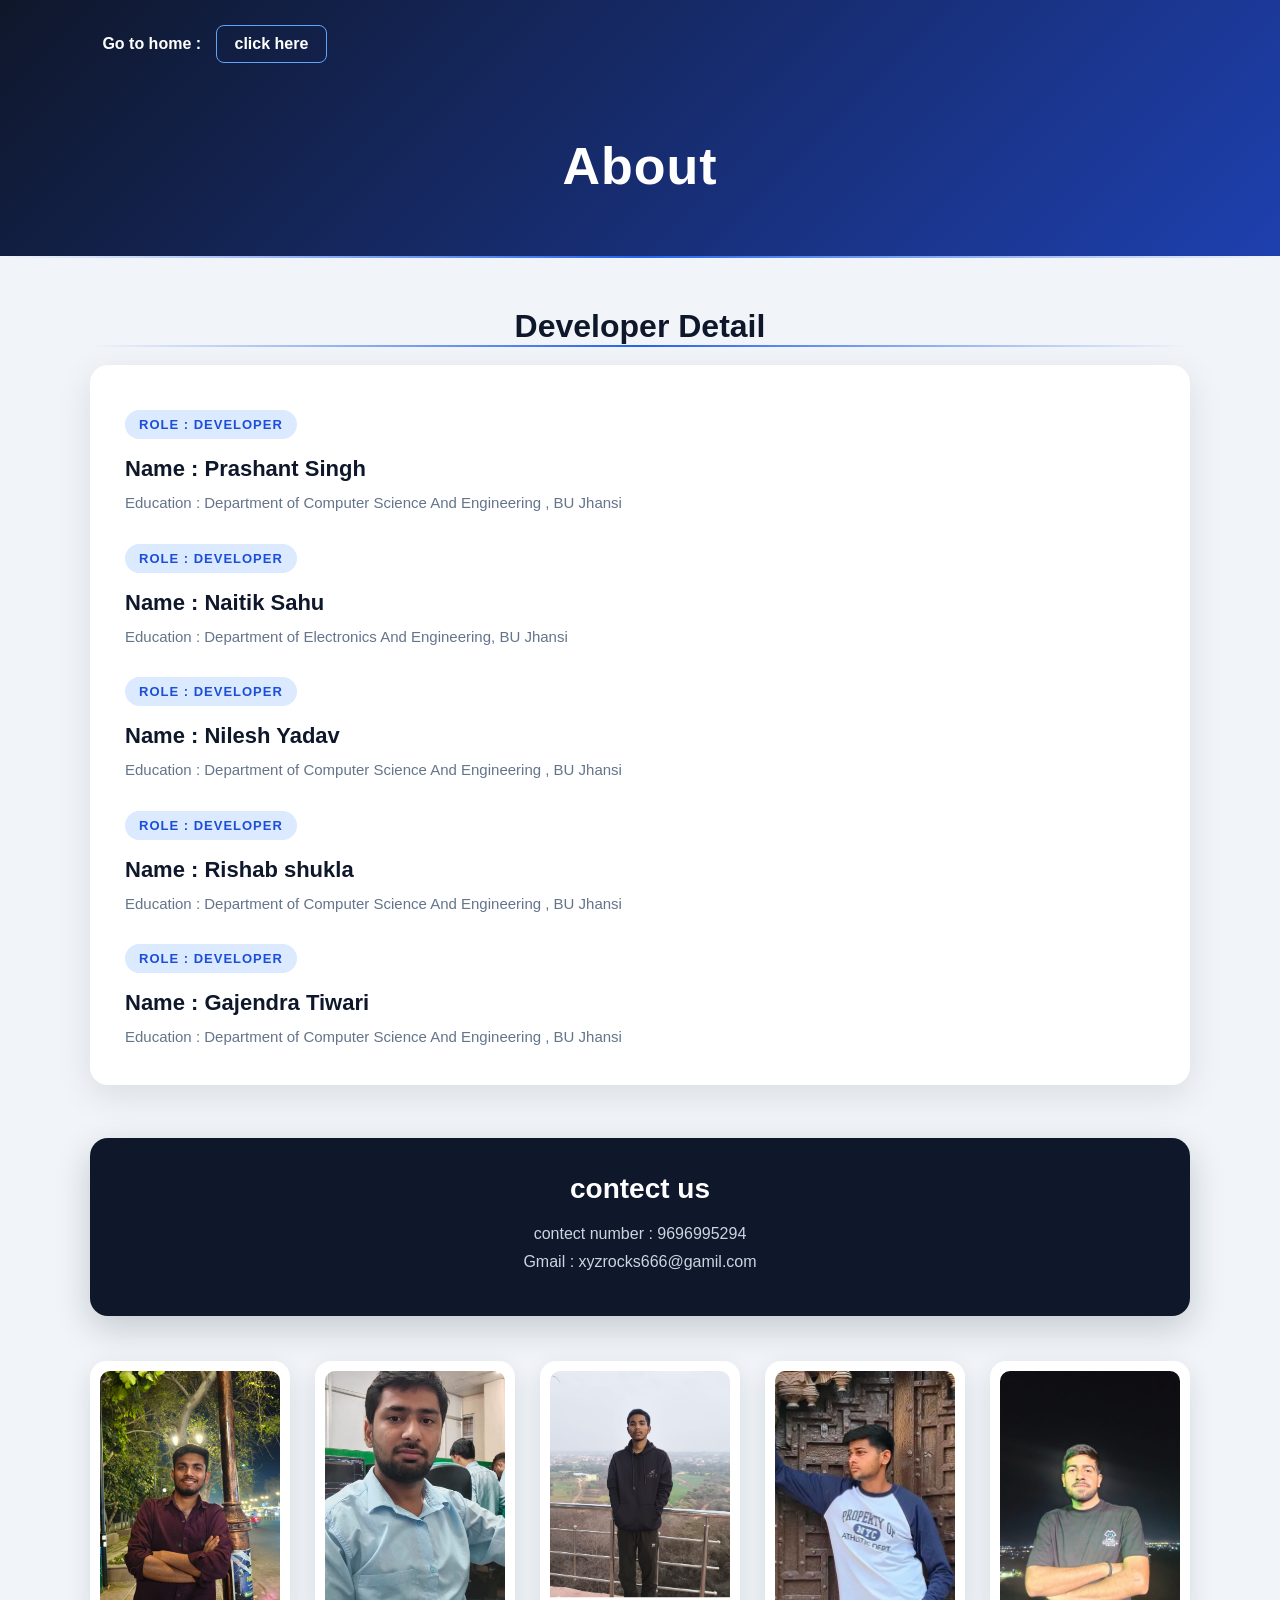
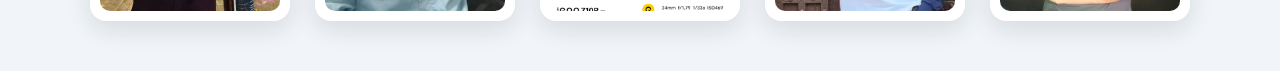
==== about.html @ a5254531 "Update about.html" ====
<!DOCTYPE html>
<html lang="en">

<head>
    <meta charset="UTF-8">
    <meta name="viewport" content="width=device-width, initial-scale=1.0">
    <link rel="apple-tought-incon" href="/rocc.jpg">
    <title>Education</title>
    <link rel="stylesheet" href="about.css">
</head>

<body>


    <header>
        <div>
             <h3> 
            <b>
                Go to home : <a href="/index.html"> click here </a>
            </b>
        </h3>
        </div>
        <br>
    <h1> About </h1>
    </header>
    <hr>
    <main>
        <div>
            <h1> 
                <b> Developer Detail </b>
        </div>
        <hr>
        <br>
        <div>
            <div>
                  <h3> role : Developer</h3>

            </div>
            <div > 
                
                    <name>         Name : Prashant Singh</name>
            
                
            </div>
            
            <div > 
                
                    <education> Education : Department of Computer Science And Engineering , BU Jhansi</education>
                
            </div>
            <br>

            <div>
                  <h3> role : Developer</h3>

            </div>
            <div > 
                
                    <name>         Name : Naitik Sahu</name>
            
                
            </div>
            
            <div > 
                
                    <education> Education : Department of Electronics And Engineering, BU Jhansi</education>
                
            </div>
            <br>

            <div>
                  <h3> role : Developer</h3>

            </div>
            <div > 
                
                    <name>         Name : Nilesh Yadav</name>
            
                
            </div>
            
            <div > 
                
                    <education> Education : Department of Computer Science And Engineering , BU Jhansi</education>
                
            </div>
            <br>
            <div>
                  <h3> role : Developer</h3>

            </div>
            <div > 
                
                    <name>         Name : Rishab shukla</name>
            
                
            </div>
            
            <div > 
                
                    <education> Education : Department of Computer Science And Engineering , BU Jhansi</education>
                
            </div>
            <br>
            <div>
                  <h3> role : Developer</h3>

            </div>
            <div > 
                
                    <name>         Name : Gajendra Tiwari</name>
            
                
            </div>
            
            <div > 
                
                    <education> Education : Department of Computer Science And Engineering , BU Jhansi</education>
                
            </div>
        </div>
          <br>


        <div>
            <div>
                <h2>
                    <b>
                        contect us 
                    </b>
                </h2>
            </div>
            <div>
                <mobile>
                    contect number : 9696995294
                </mobile>
            </div>
            <div>
                <email>
                    Gmail : xyzrocks666@gamil.com
                </email>
            </div>
        </div>

        <div>
            <div>
                <img src="/about.jpg" alt="Developer Photo" >
            </div>
            <div>
                <img src="/rishab.jpeg" alt="Developer Photo" >
            </div>
            <div>
                <img src="/naitik.jpeg" alt="Developer Photo" >
            </div>
            <div>
                <img src="/nilesh.jpeg" alt="Developer Photo" >
            </div>
            <div>
                <img src="/gajendra.jpeg" alt="Developer Photo" >
            </div>
        </div>

    </main>
</body>

</html>
---- about.css ----
/* =========================
   RESET
========================= */

* {
    margin: 0;
    padding: 0;
    box-sizing: border-box;
}

body {
    font-family: "Segoe UI", Arial, sans-serif;
    background: #f1f5f9;
    color: #1e293b;
}


/* =========================
   HEADER
========================= */

header {
    background: linear-gradient(135deg, #0f172a, #1e40af);
    padding: 25px 8% 60px;
    color: white;
}

/* Home link */

header h3 {
    font-size: 16px;
    font-weight: 500;
}

header a {
    display: inline-block;
    margin-left: 10px;
    padding: 9px 18px;

    color: white;
    text-decoration: none;

    border: 1px solid #60a5fa;
    border-radius: 8px;

    transition: 0.3s ease;
}

header a:hover {
    background: #60a5fa;
    color: #0f172a;
}


/* Header title */

header h1 {
    text-align: center;
    margin-top: 55px;

    font-size: clamp(30px, 5vw, 52px);
    font-weight: 700;

    letter-spacing: 1px;
}


/* =========================
   HORIZONTAL LINE
========================= */

hr {
    border: none;
    height: 2px;

    background: linear-gradient(
        90deg,
        transparent,
        #2563eb,
        transparent
    );
}


/* =========================
   MAIN
========================= */

main {
    width: 90%;
    max-width: 1100px;
    margin: 50px auto;
}


/* About Developers heading */

main > div:first-child {
    text-align: center;
}

main > div:first-child h1 {
    font-size: 32px;
    color: #0f172a;
}


/* =========================
   DEVELOPER INFORMATION
========================= */

/*
   Your developer information is inside
   the second main div.
*/

main > div:nth-of-type(2) {
    background: white;

    padding: 35px;

    border-radius: 18px;

    box-shadow:
        0 10px 35px rgba(15, 23, 42, 0.10);
}


/* Developer role */

main > div:nth-of-type(2) h3 {
    display: inline-block;

    margin-top: 10px;
    margin-bottom: 12px;

    padding: 7px 14px;

    background: #dbeafe;
    color: #1d4ed8;

    border-radius: 20px;

    font-size: 13px;

    text-transform: uppercase;
    letter-spacing: 1px;
}


/* Developer name */

name {
    display: block;

    font-size: 22px;
    font-weight: 700;

    color: #0f172a;

    margin: 5px 0 8px;
}


/* Education */

education {
    display: block;

    color: #64748b;

    font-size: 15px;

    line-height: 1.7;
}


/* =========================
   CONTACT
========================= */

main > div:nth-of-type(3) {
    margin-top: 35px;

    padding: 35px;

    text-align: center;

    background: #0f172a;

    color: white;

    border-radius: 18px;

    box-shadow:
        0 12px 35px rgba(15, 23, 42, 0.2);
}


main > div:nth-of-type(3) h2 {
    font-size: 28px;
    margin-bottom: 20px;
}


/* Contact information */

mobile,
email {
    display: block;

    margin: 10px;

    color: #cbd5e1;

    font-size: 16px;
}


/* =========================
   DEVELOPER PHOTOS
========================= */

main > div:nth-of-type(4) {
    margin-top: 45px;

    display: grid;

    grid-template-columns:
        repeat(auto-fit, minmax(180px, 1fr));

    gap: 25px;
}


/* Photo cards */

main > div:nth-of-type(4) > div {
    background: white;

    padding: 10px;

    border-radius: 16px;

    overflow: hidden;

    box-shadow:
        0 8px 25px rgba(15, 23, 42, 0.12);

    transition: all 0.35s ease;
}


/* Photo hover */

main > div:nth-of-type(4) > div:hover {
    transform: translateY(-8px);

    box-shadow:
        0 18px 35px rgba(37, 99, 235, 0.25);
}


/* Images */

main > div:nth-of-type(4) img {
    width: 100%;
    height: 240px;

    object-fit: cover;

    display: block;

    border-radius: 10px;

    transition: 0.4s ease;
}


main > div:nth-of-type(4) > div:hover img {
    transform: scale(1.05);
}


/* =========================
   MOBILE
========================= */

@media (max-width: 600px) {

    header {
        padding: 20px 5% 45px;
    }

    header h1 {
        font-size: 30px;
        margin-top: 40px;
    }

    main {
        width: 94%;
        margin: 35px auto;
    }

    main > div:nth-of-type(2) {
        padding: 20px;
    }

    main > div:nth-of-type(3) {
        padding: 25px 15px;
    }

    main > div:nth-of-type(4) {
        grid-template-columns: 1fr 1fr;
        gap: 12px;
    }

    main > div:nth-of-type(4) img {
        height: 180px;
    }

    name {
        font-size: 18px;
    }

    education {
        font-size: 14px;
    }
}
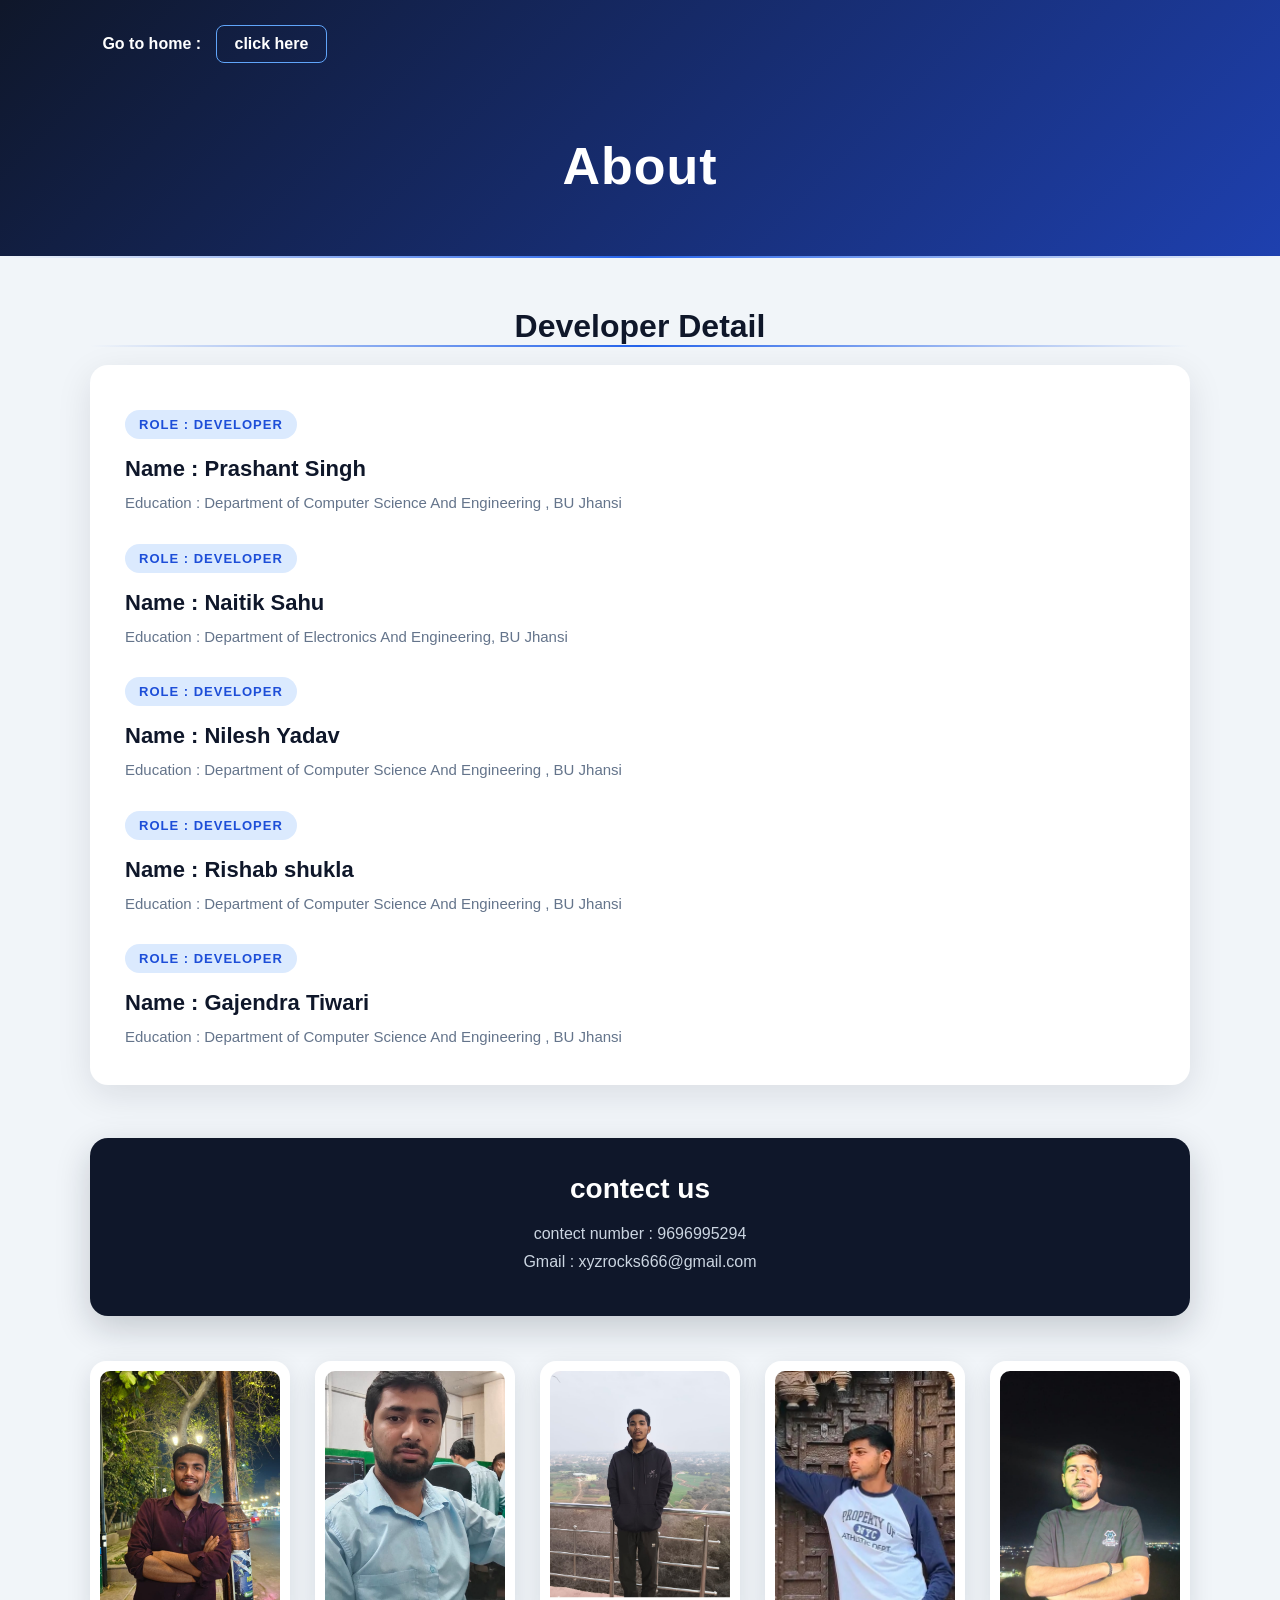
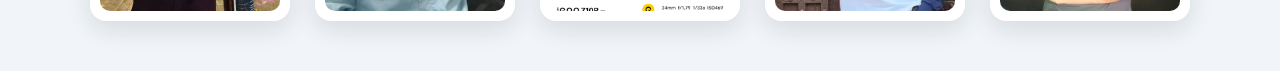
==== commit 1039f7d4: "Fix HTML formatting and correct typos" ====
--- a/about.html
+++ b/about.html
@@ -137,7 +137,7 @@
             </div>
             <div>
                 <email>
-                    Gmail : xyzrocks666@gamil.com
+                    Gmail : xyzrocks666@gmail.com
                 </email>
             </div>
         </div>
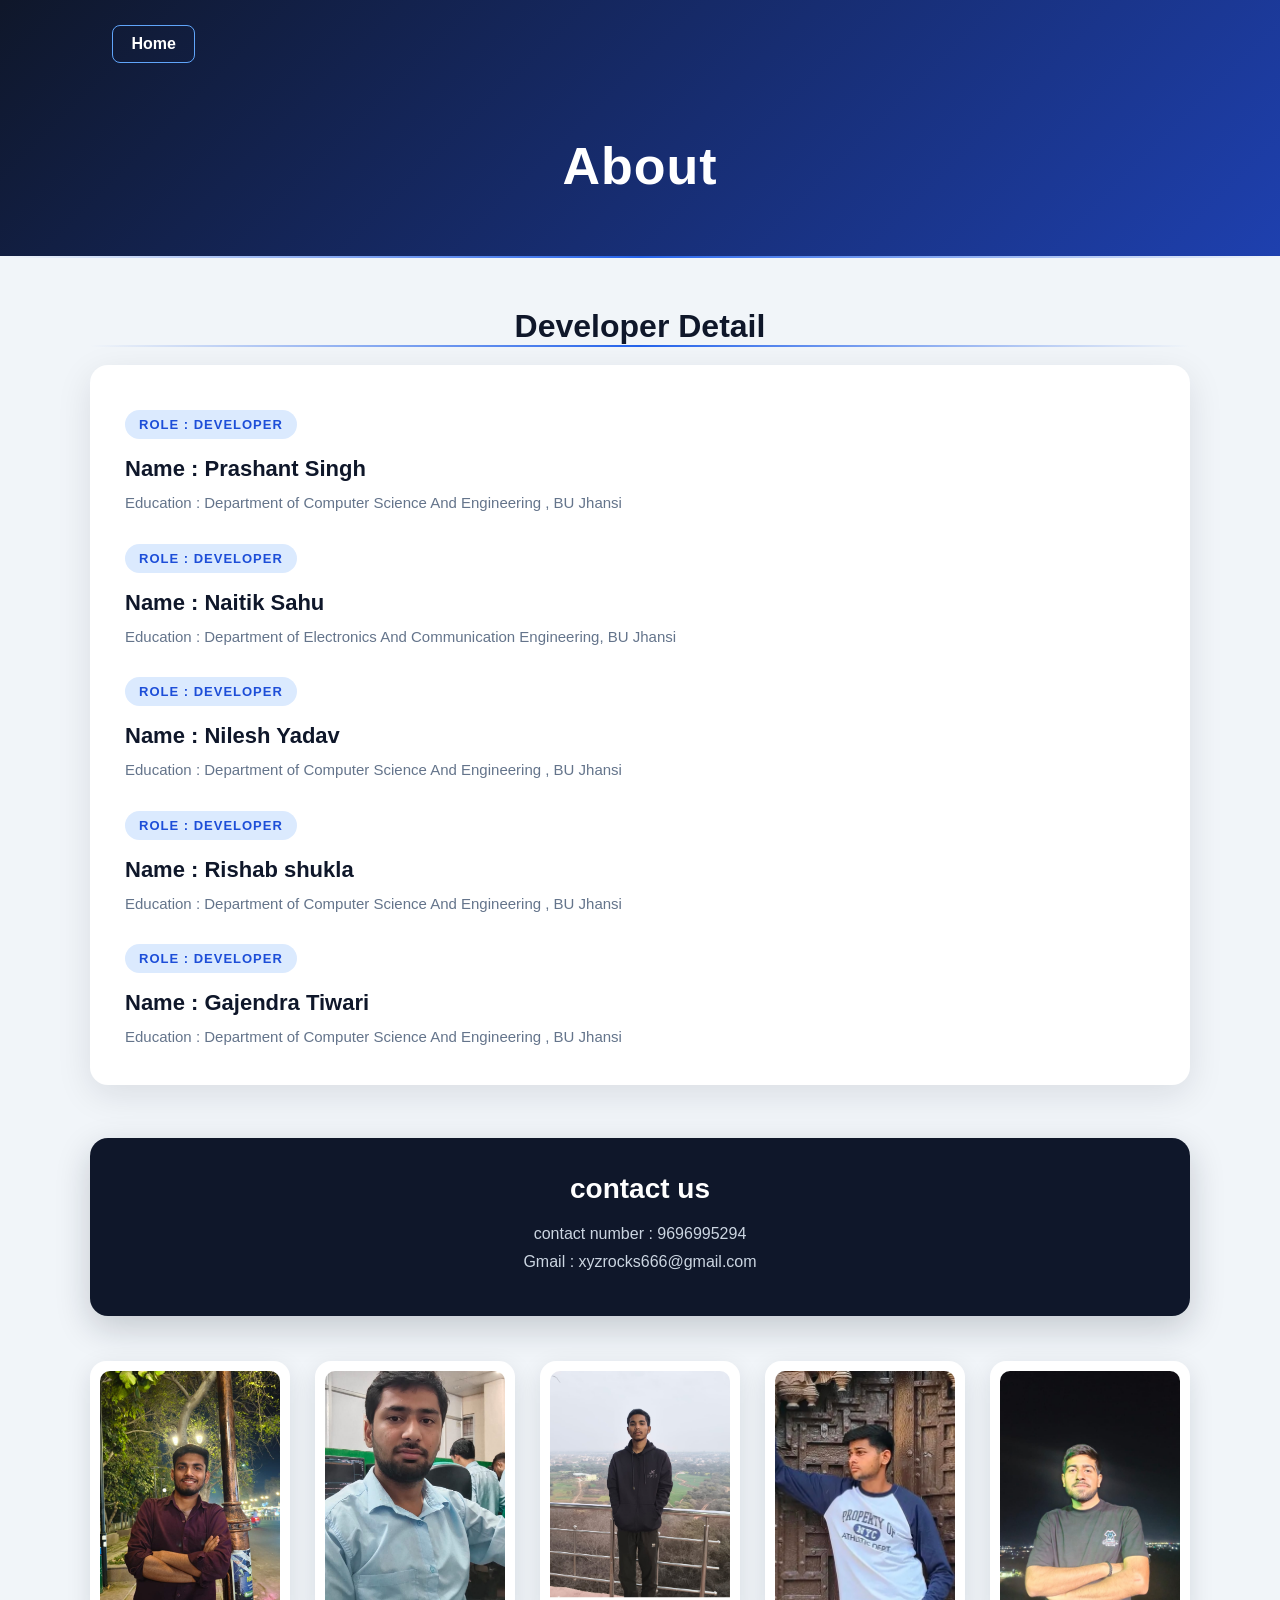
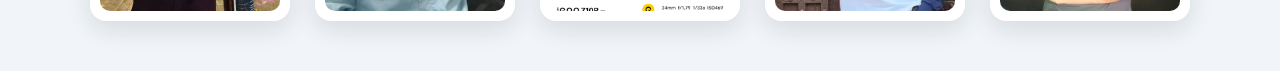
==== commit 2d0b8d0f: "Update about.html" ====
--- a/about.html
+++ b/about.html
@@ -16,7 +16,7 @@
         <div>
              <h3> 
             <b>
-                Go to home : <a href="/index.html"> click here </a>
+                <a href="/index.html"> Home </a>
             </b>
         </h3>
         </div>
@@ -63,7 +63,7 @@
             
             <div > 
                 
-                    <education> Education : Department of Electronics And Engineering, BU Jhansi</education>
+                    <education> Education : Department of Electronics And Communication Engineering, BU Jhansi</education>
                 
             </div>
             <br>
@@ -126,13 +126,13 @@
             <div>
                 <h2>
                     <b>
-                        contect us 
+                        contact us 
                     </b>
                 </h2>
             </div>
             <div>
                 <mobile>
-                    contect number : 9696995294
+                    contact number : 9696995294
                 </mobile>
             </div>
             <div>
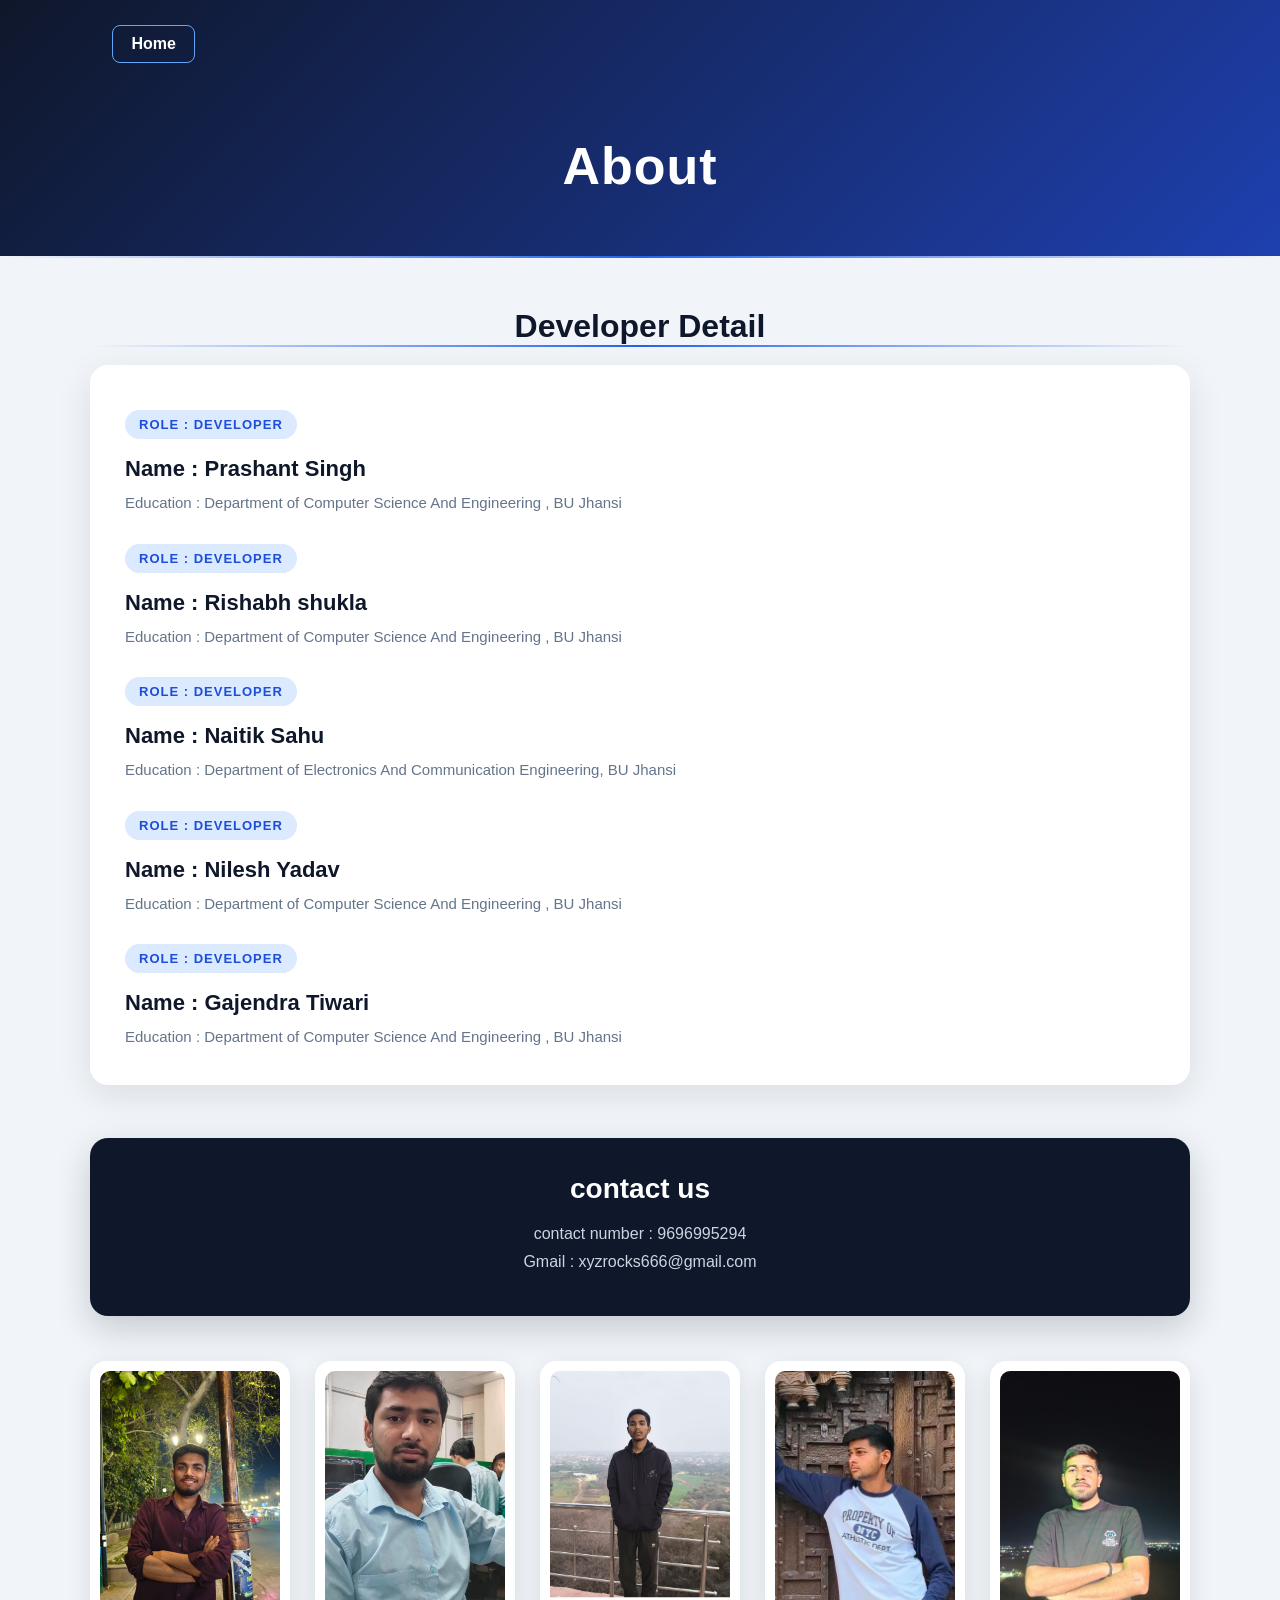
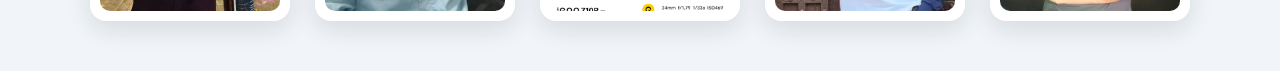
==== commit 0b023759: "Update about.html" ====
--- a/about.html
+++ b/about.html
@@ -49,6 +49,23 @@
                 
             </div>
             <br>
+            <div>
+                  <h3> role : Developer</h3>
+
+            </div>
+            <div > 
+                
+                    <name>         Name : Rishabh shukla</name>
+            
+                
+            </div>
+            
+            <div > 
+                
+                    <education> Education : Department of Computer Science And Engineering , BU Jhansi</education>
+                
+            </div>
+            <br>
 
             <div>
                   <h3> role : Developer</h3>
@@ -85,23 +102,7 @@
                 
             </div>
             <br>
-            <div>
-                  <h3> role : Developer</h3>
-
-            </div>
-            <div > 
-                
-                    <name>         Name : Rishab shukla</name>
             
-                
-            </div>
-            
-            <div > 
-                
-                    <education> Education : Department of Computer Science And Engineering , BU Jhansi</education>
-                
-            </div>
-            <br>
             <div>
                   <h3> role : Developer</h3>
 
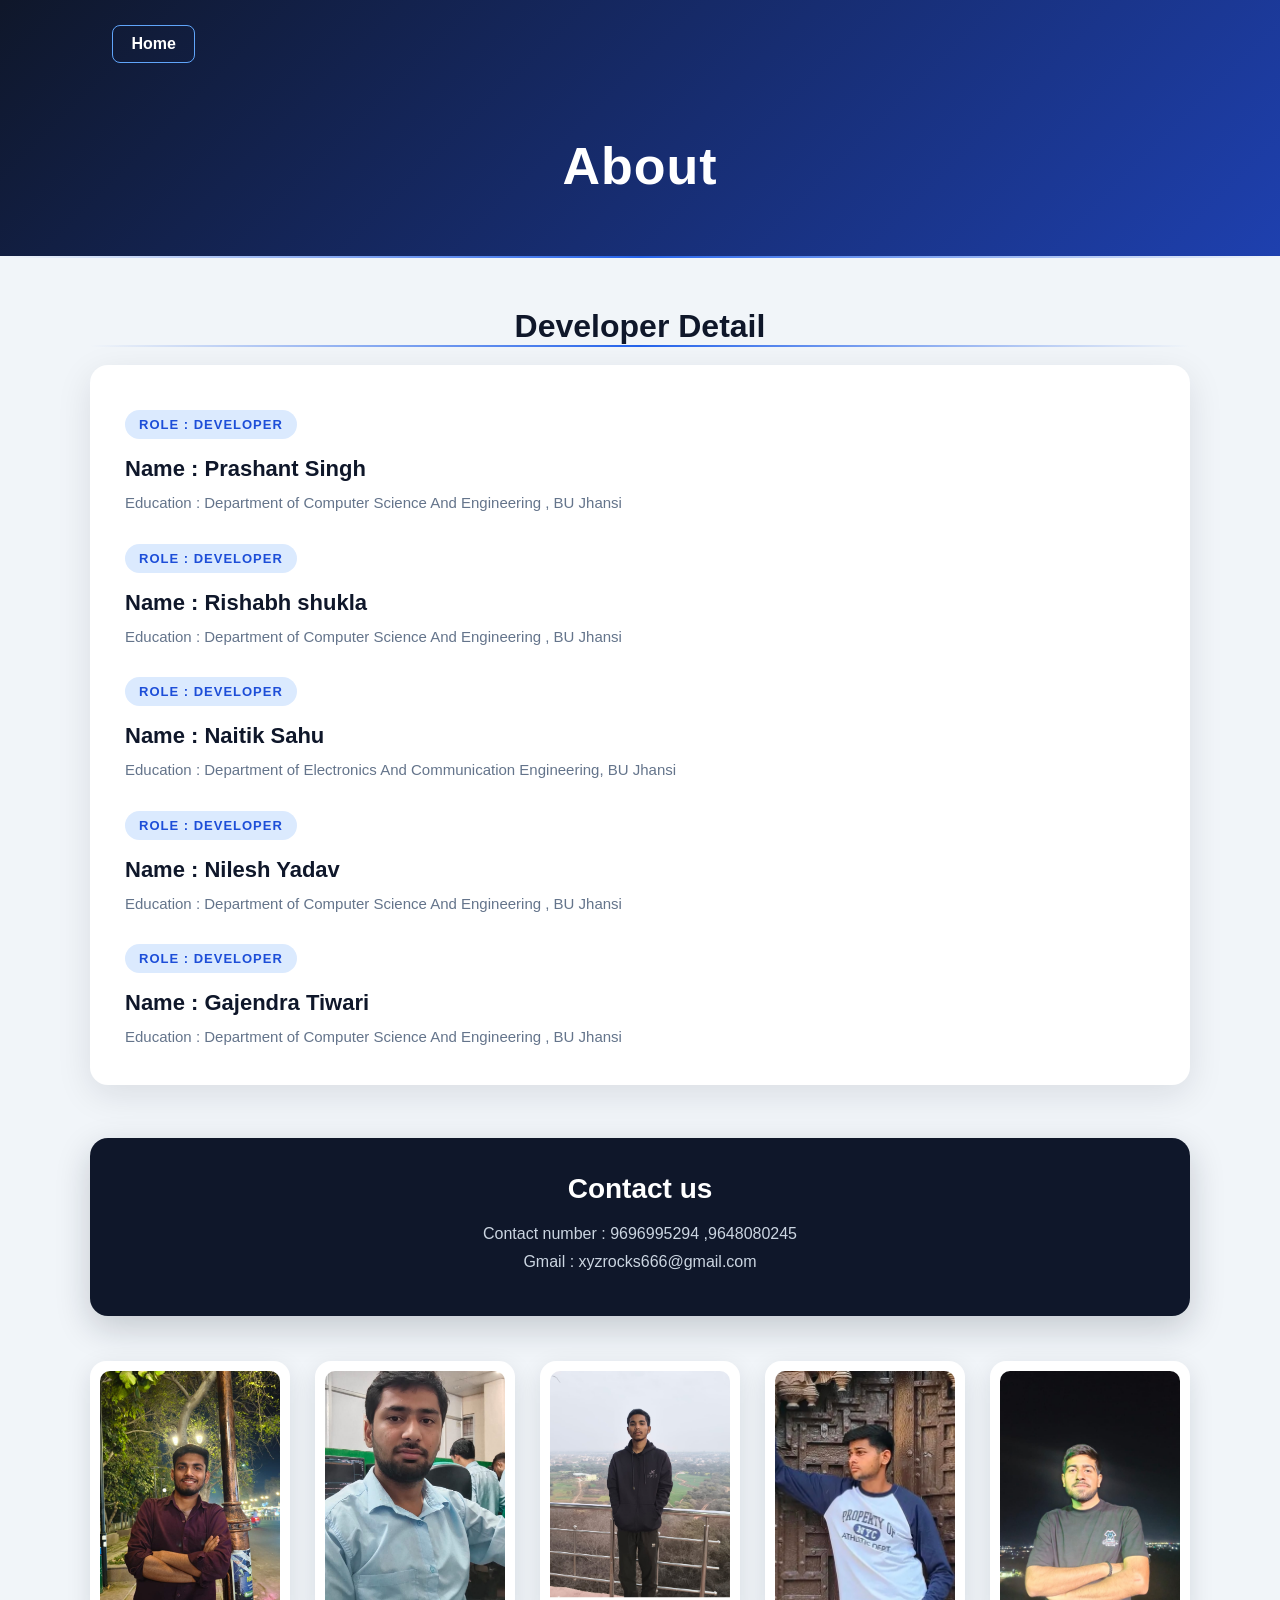
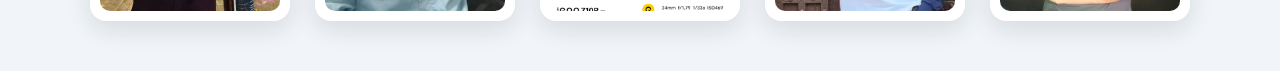
==== commit 538dc455: "Update about.html" ====
--- a/about.html
+++ b/about.html
@@ -127,13 +127,13 @@
             <div>
                 <h2>
                     <b>
-                        contact us 
+                        Contact us 
                     </b>
                 </h2>
             </div>
             <div>
                 <mobile>
-                    contact number : 9696995294
+                    Contact number : 9696995294 ,<number>9648080245</number>
                 </mobile>
             </div>
             <div>
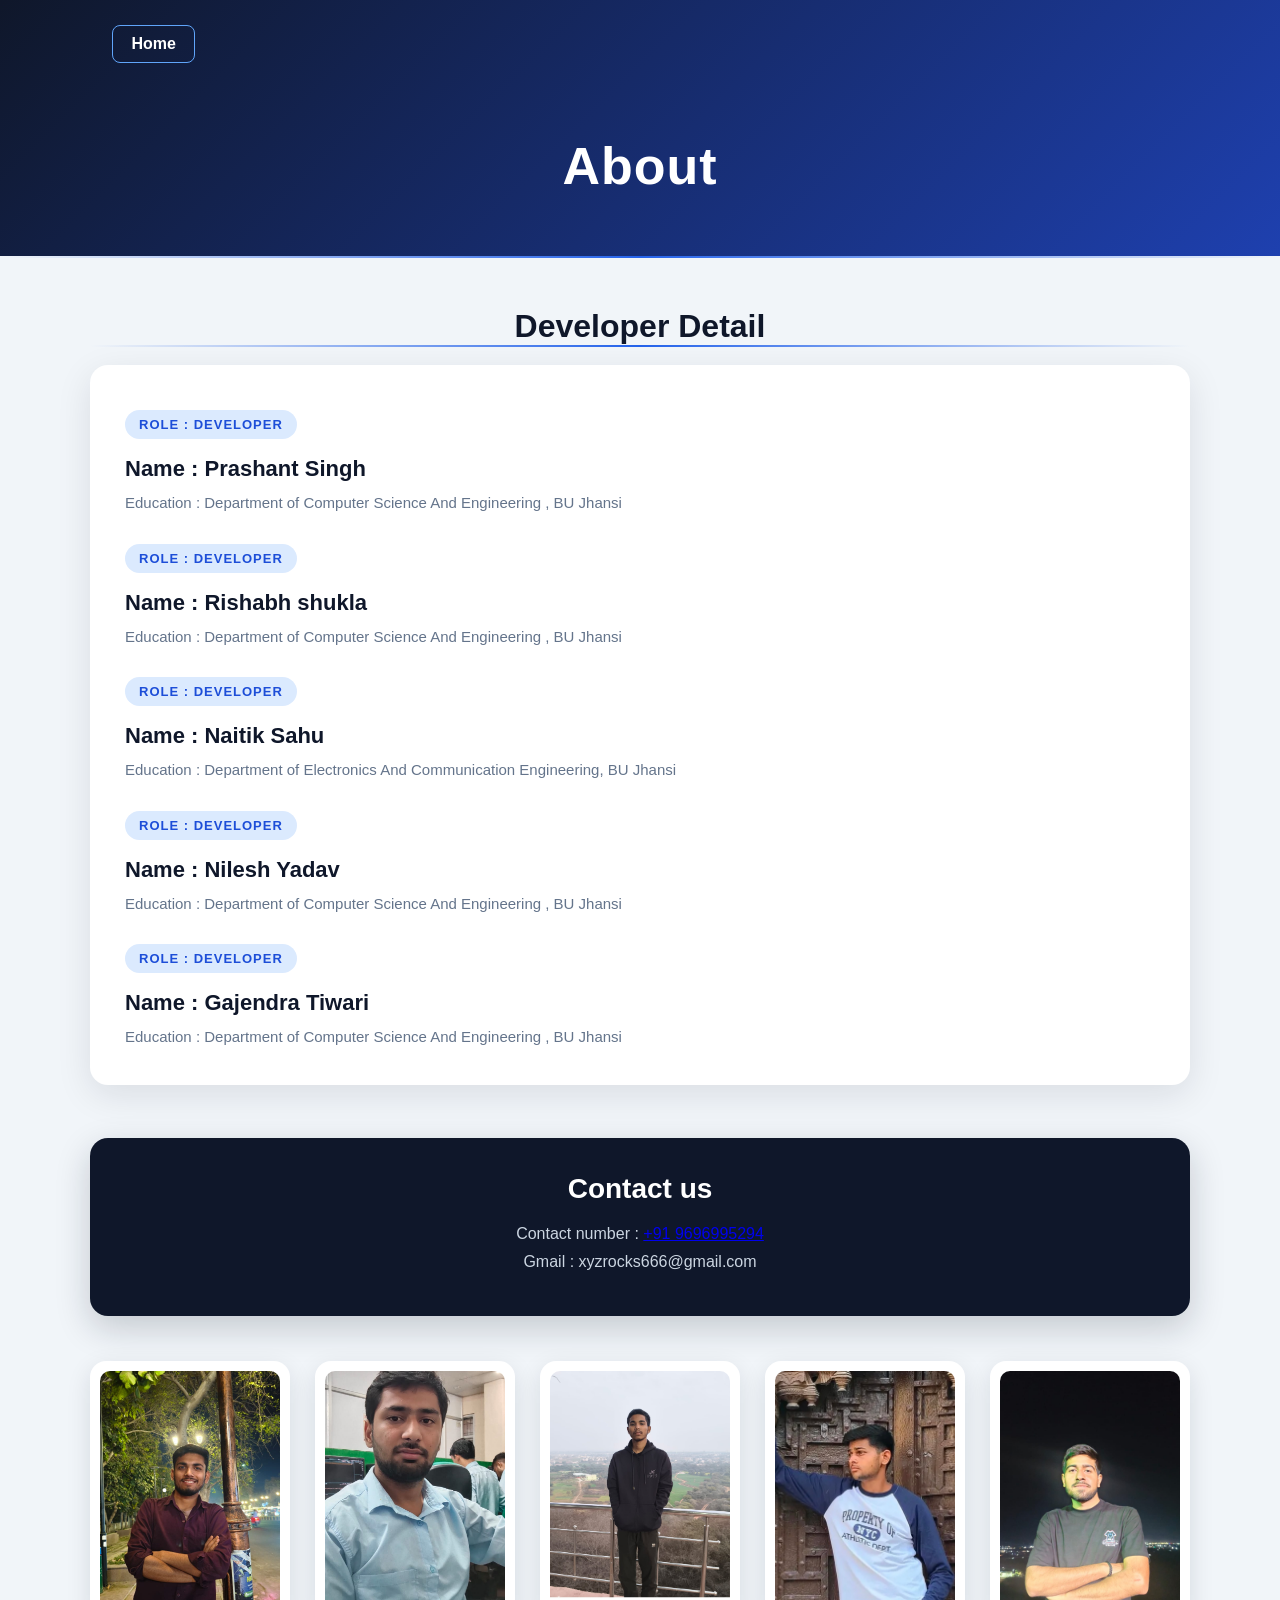
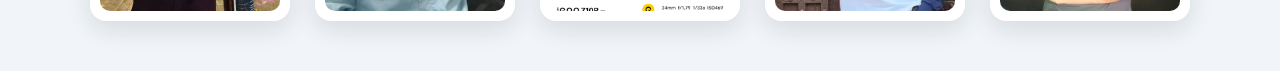
==== commit 75a13fef: "Update about.html" ====
--- a/about.html
+++ b/about.html
@@ -133,7 +133,7 @@
             </div>
             <div>
                 <mobile>
-                    Contact number : 9696995294 ,<number>9648080245</number>
+                    Contact number : <a href="https://wa.me/919696995294" target="_black" >+91 9696995294</a>
                 </mobile>
             </div>
             <div>
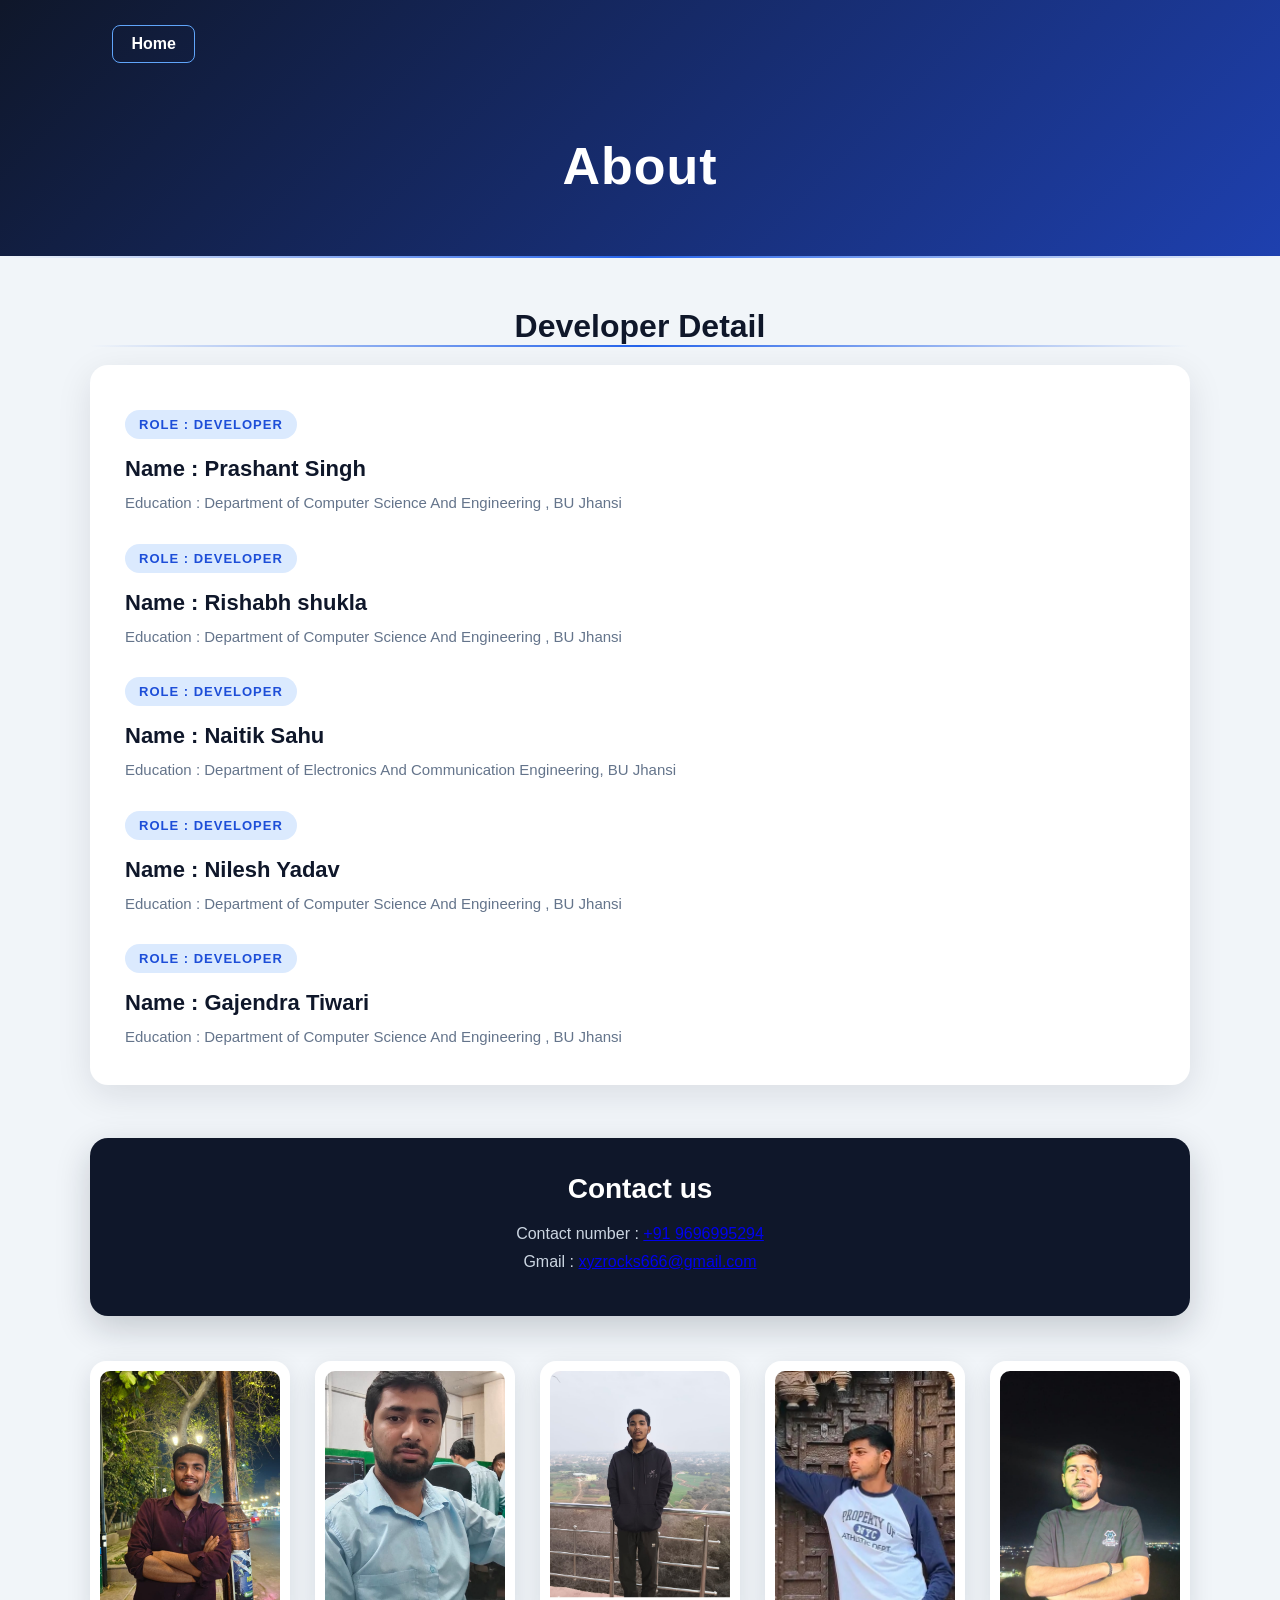
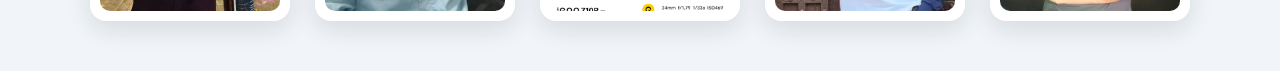
==== commit fb13c612: "Update about.html" ====
--- a/about.html
+++ b/about.html
@@ -133,13 +133,14 @@
             </div>
             <div>
                 <mobile>
-                    Contact number : <a href="https://wa.me/919696995294" target="_black" >+91 9696995294</a>
+                    Contact number : <a href="https://wa.me/919696995294" target="_black" >+91 9696995294 </a>
                 </mobile>
             </div>
             <div>
                 <email>
-                    Gmail : xyzrocks666@gmail.com
+                    Gmail : <a href="mailto:xyzrocks666@gmail.com"> xyzrocks666@gmail.com</a>
                 </email>
+                    
             </div>
         </div>
 
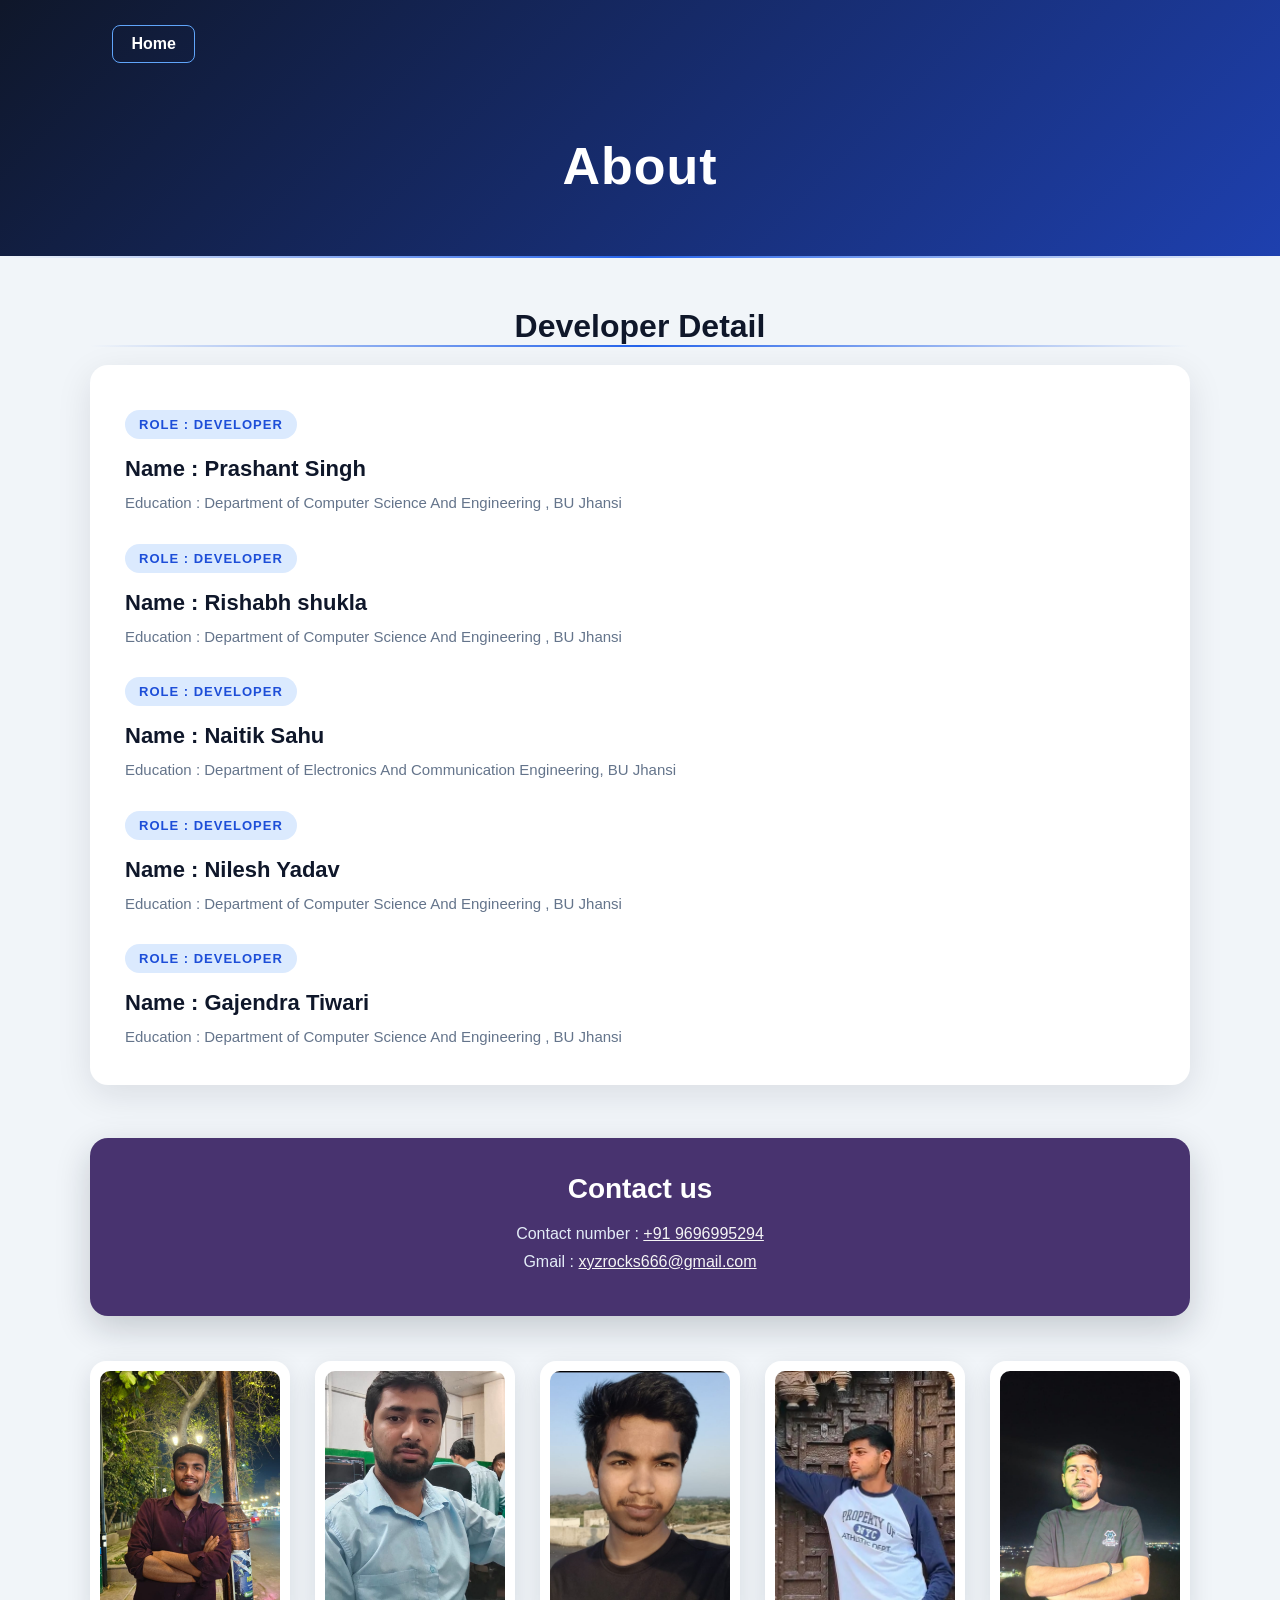
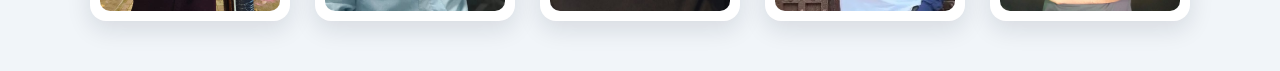
==== commit d63cf867: "Update about.html" ====
--- a/about.html
+++ b/about.html
@@ -152,7 +152,7 @@
                 <img src="/rishab.jpeg" alt="Developer Photo" >
             </div>
             <div>
-                <img src="/naitik.jpeg" alt="Developer Photo" >
+                <img src="/nik.jpeg" alt="Developer Photo" >
             </div>
             <div>
                 <img src="/nilesh.jpeg" alt="Developer Photo" >
--- a/about.css
+++ b/about.css
@@ -1,7 +1,5 @@
 
-/* =========================
-   RESET
-========================= */
+
 
 * {
     margin: 0;
@@ -16,9 +14,7 @@
 }
 
 
-/* =========================
-   HEADER
-========================= */
+
 
 header {
     background: linear-gradient(135deg, #0f172a, #1e40af);
@@ -26,7 +22,7 @@
     color: white;
 }
 
-/* Home link */
+
 
 header h3 {
     font-size: 16px;
@@ -53,7 +49,6 @@
 }
 
 
-/* Header title */
 
 header h1 {
     text-align: center;
@@ -66,9 +61,6 @@
 }
 
 
-/* =========================
-   HORIZONTAL LINE
-========================= */
 
 hr {
     border: none;
@@ -83,9 +75,7 @@
 }
 
 
-/* =========================
-   MAIN
-========================= */
+
 
 main {
     width: 90%;
@@ -94,7 +84,7 @@
 }
 
 
-/* About Developers heading */
+
 
 main > div:first-child {
     text-align: center;
@@ -106,14 +96,7 @@
 }
 
 
-/* =========================
-   DEVELOPER INFORMATION
-========================= */
-
-/*
-   Your developer information is inside
-   the second main div.
-*/
+
 
 main > div:nth-of-type(2) {
     background: white;
@@ -127,8 +110,6 @@
 }
 
 
-/* Developer role */
-
 main > div:nth-of-type(2) h3 {
     display: inline-block;
 
@@ -149,7 +130,7 @@
 }
 
 
-/* Developer name */
+
 
 name {
     display: block;
@@ -163,7 +144,7 @@
 }
 
 
-/* Education */
+
 
 education {
     display: block;
@@ -176,9 +157,7 @@
 }
 
 
-/* =========================
-   CONTACT
-========================= */
+/* contact */
 
 main > div:nth-of-type(3) {
     margin-top: 35px;
@@ -187,7 +166,7 @@
 
     text-align: center;
 
-    background: #0f172a;
+    background:  rgb(72, 51, 111);
 
     color: white;
 
@@ -205,22 +184,24 @@
 
 
 /* Contact information */
-
+a{
+    color: whitesmoke;
+}
 mobile,
 email {
+   
+   
     display: block;
 
     margin: 10px;
 
-    color: #cbd5e1;
+    color:  #e3ecf7;
 
     font-size: 16px;
 }
 
 
-/* =========================
-   DEVELOPER PHOTOS
-========================= */
+
 
 main > div:nth-of-type(4) {
     margin-top: 45px;
@@ -283,9 +264,7 @@
 }
 
 
-/* =========================
-   MOBILE
-========================= */
+
 
 @media (max-width: 600px) {
 
@@ -327,4 +306,4 @@
     education {
         font-size: 14px;
     }
-}+}
